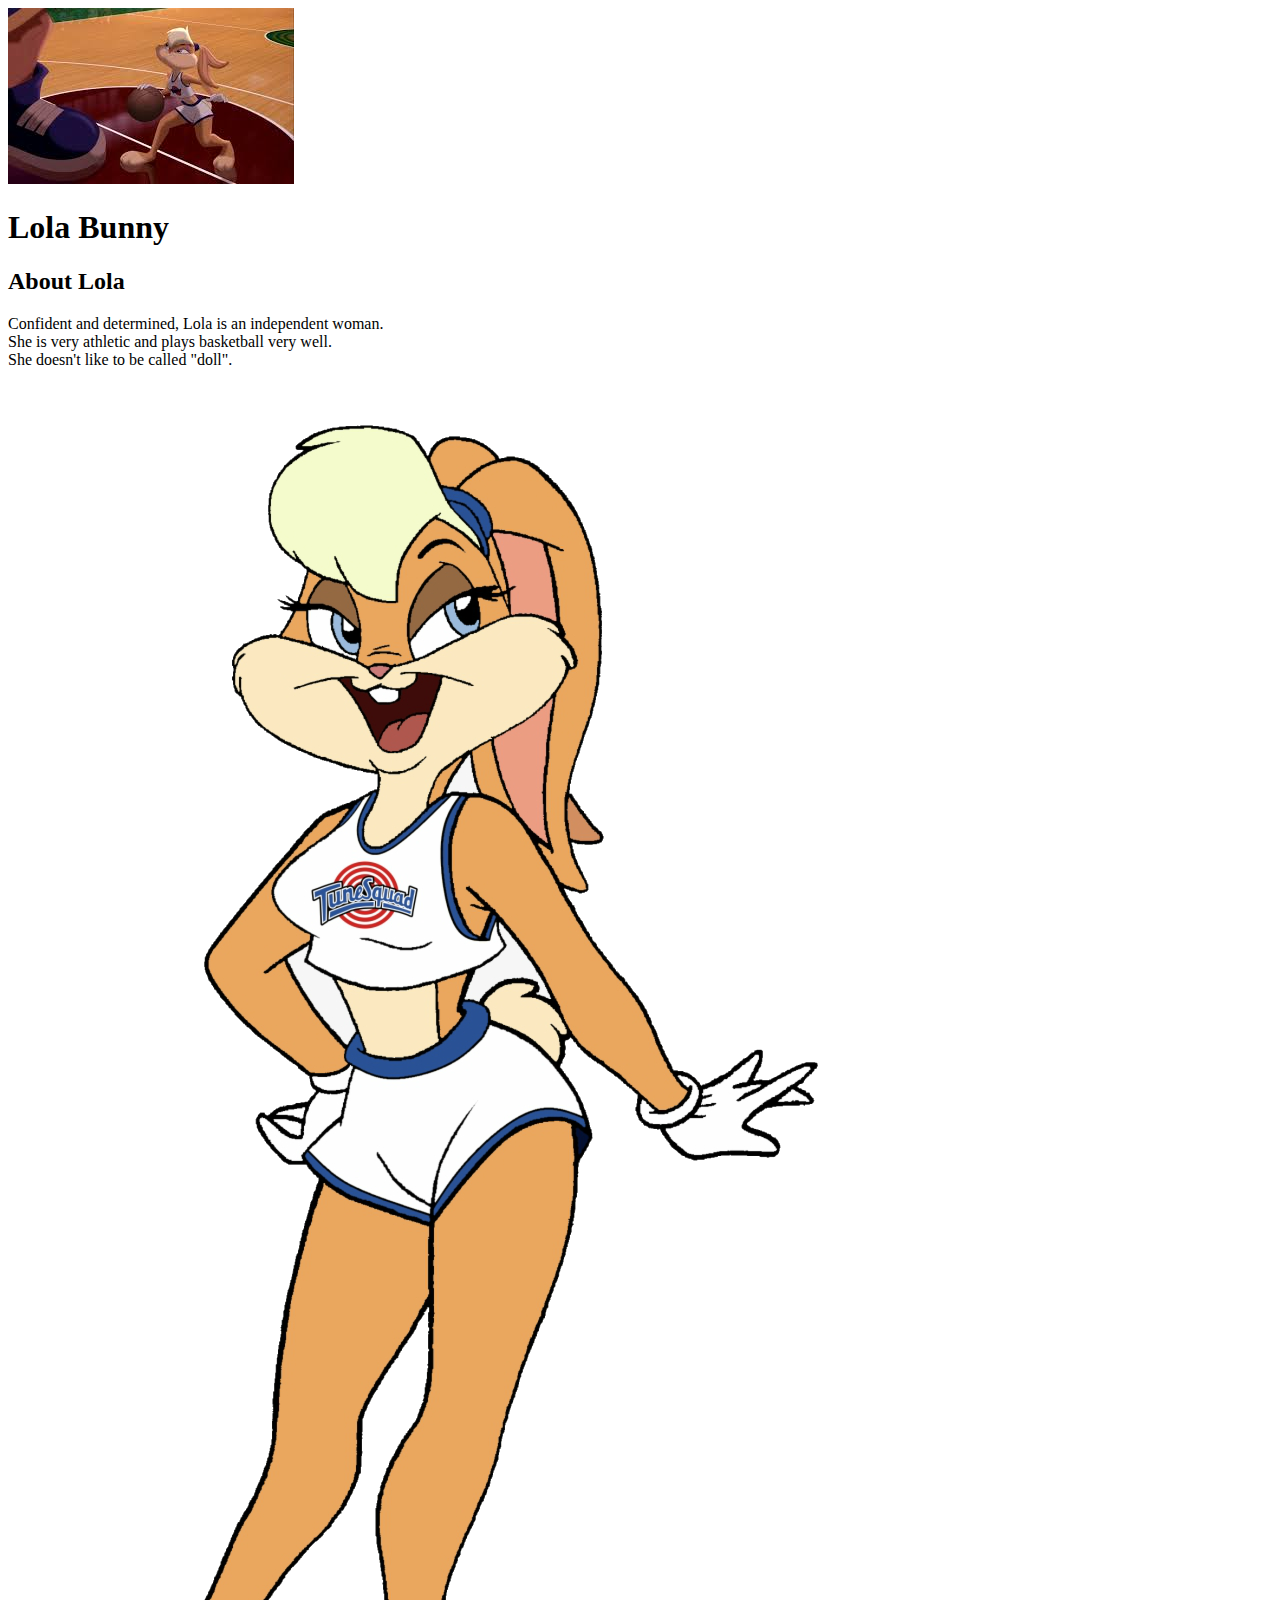
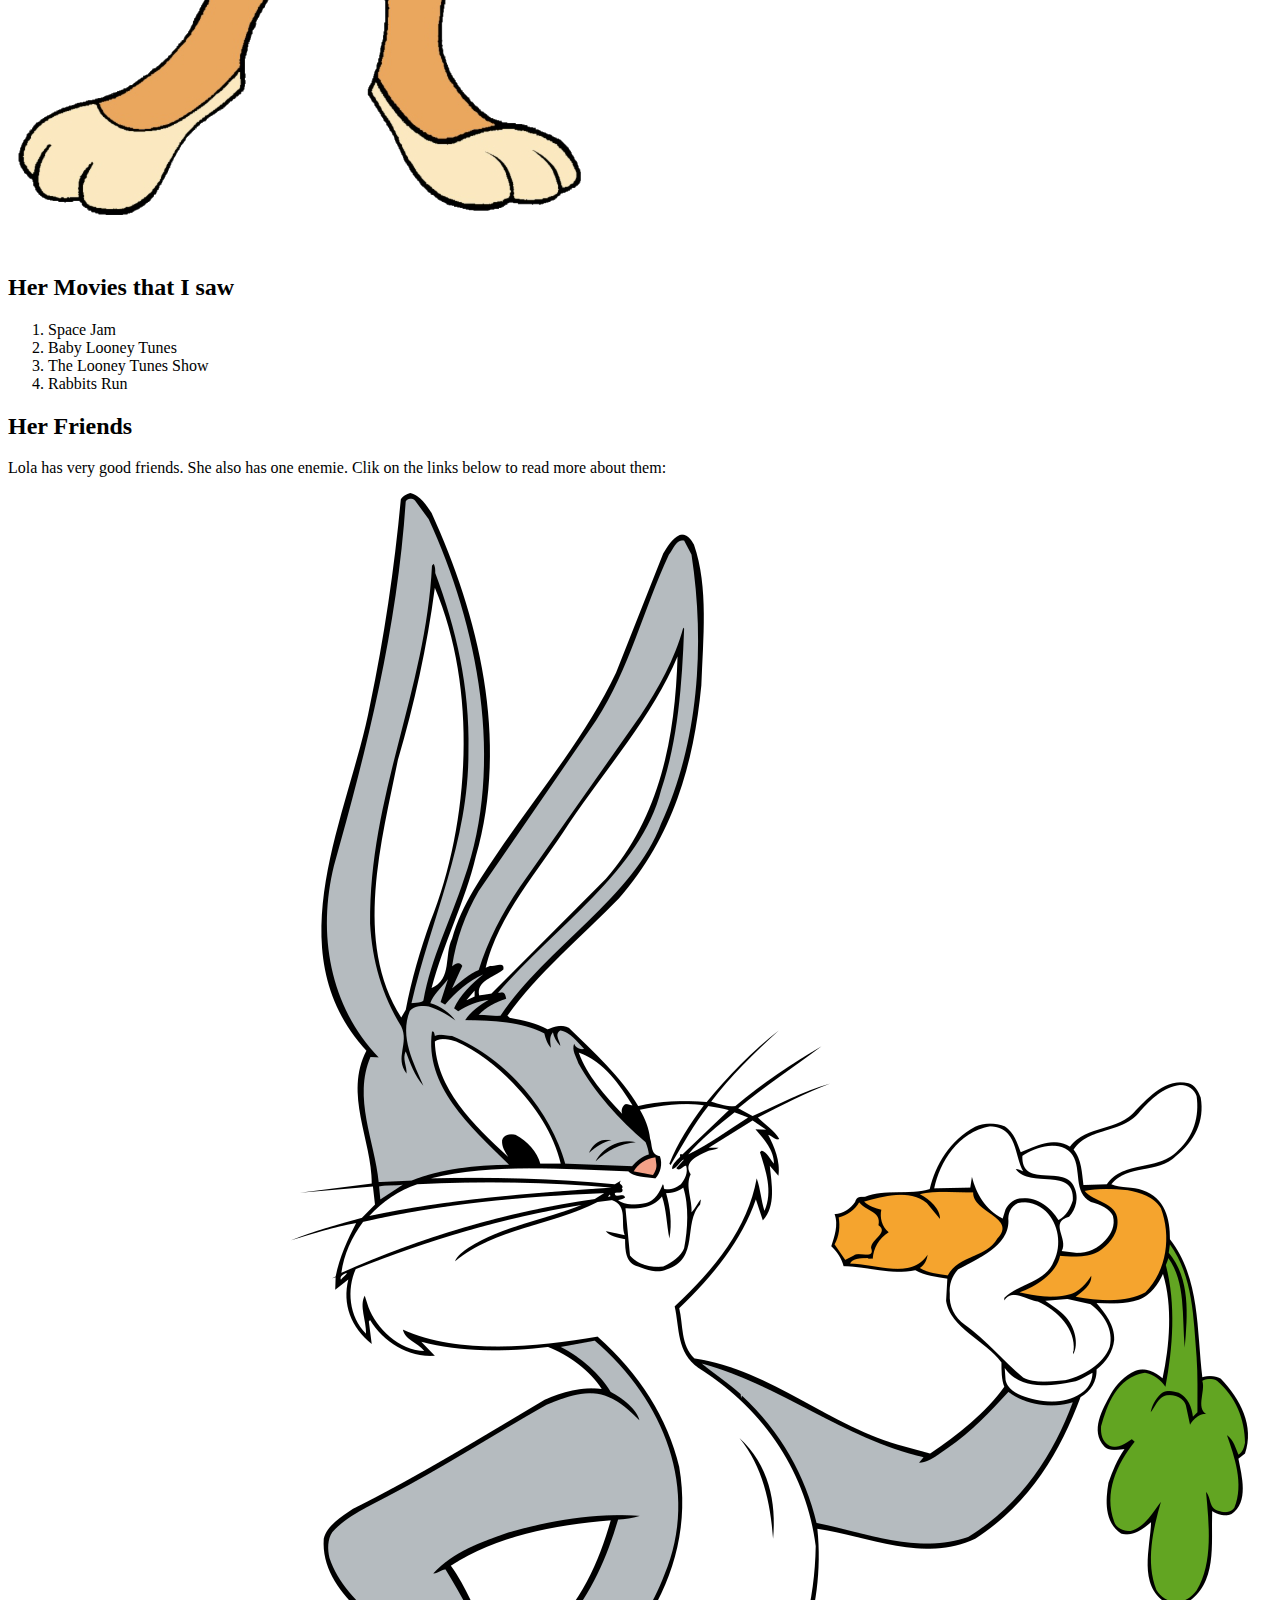
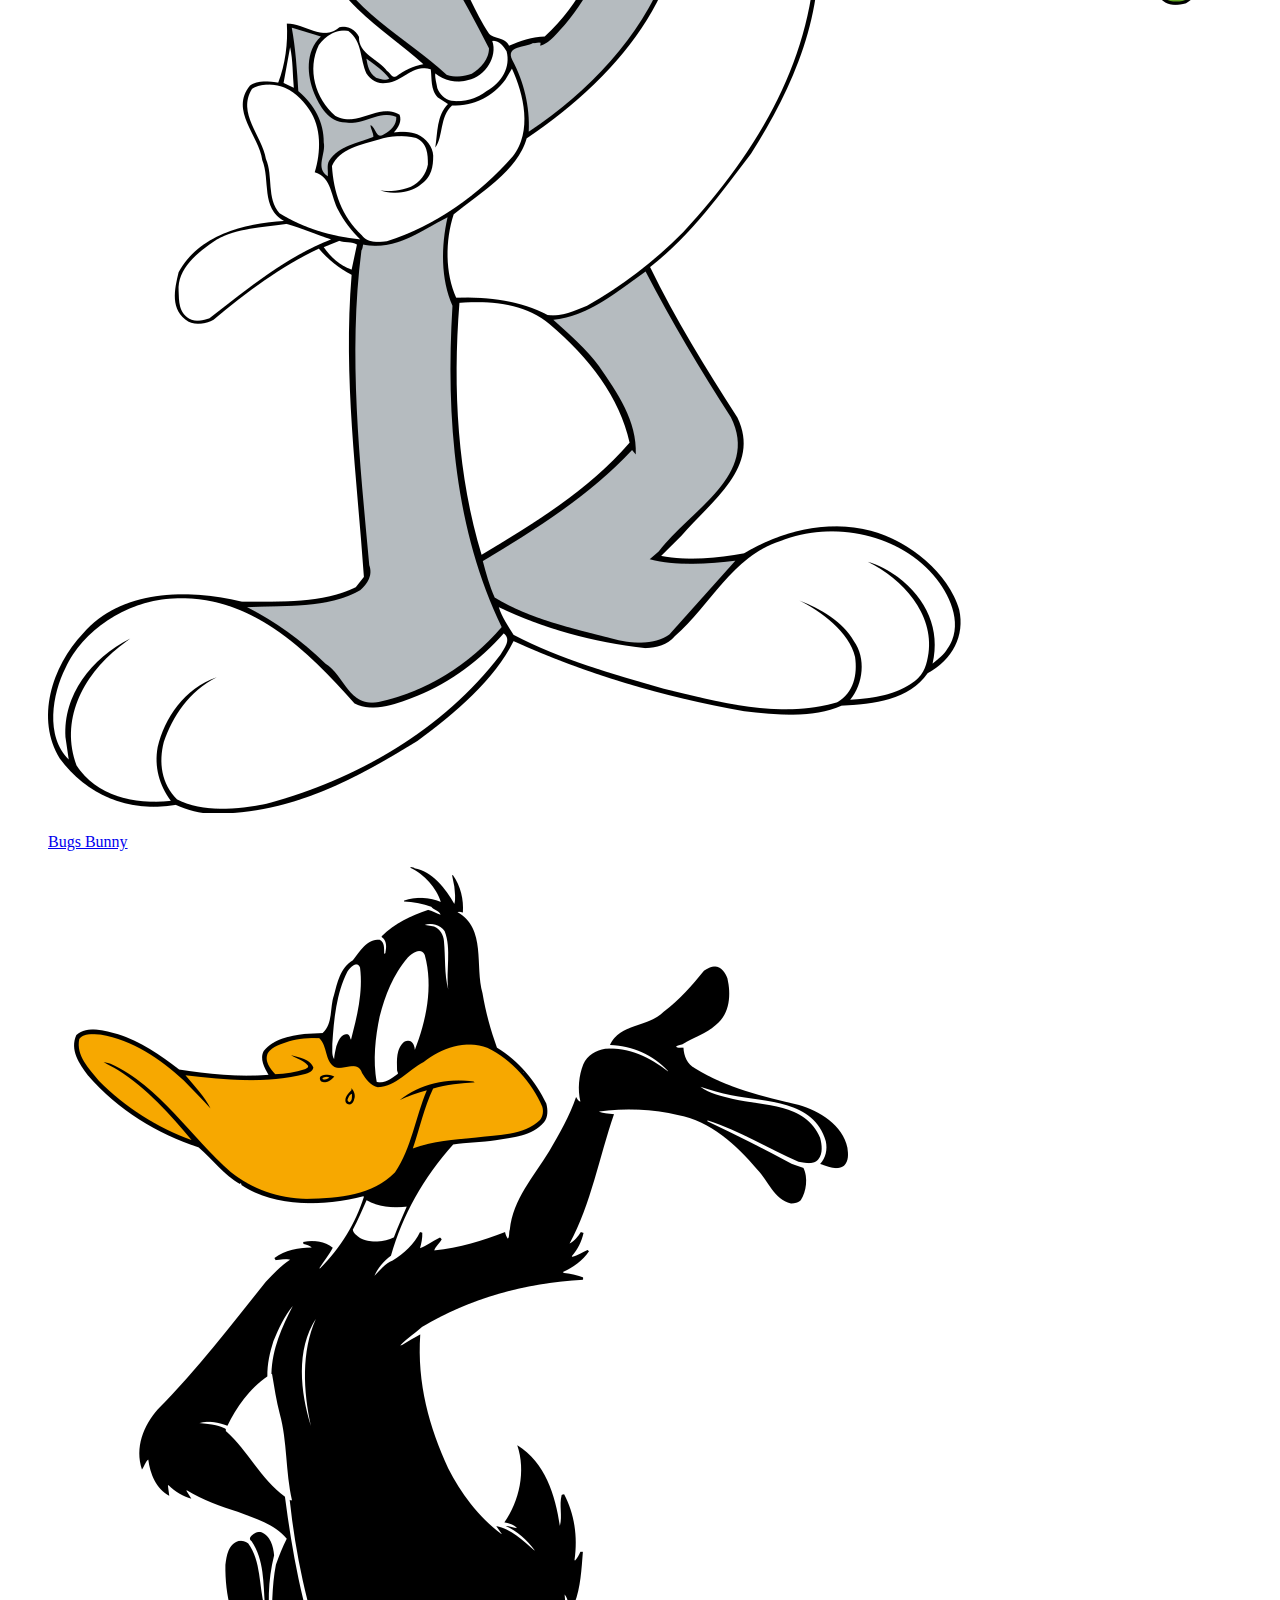
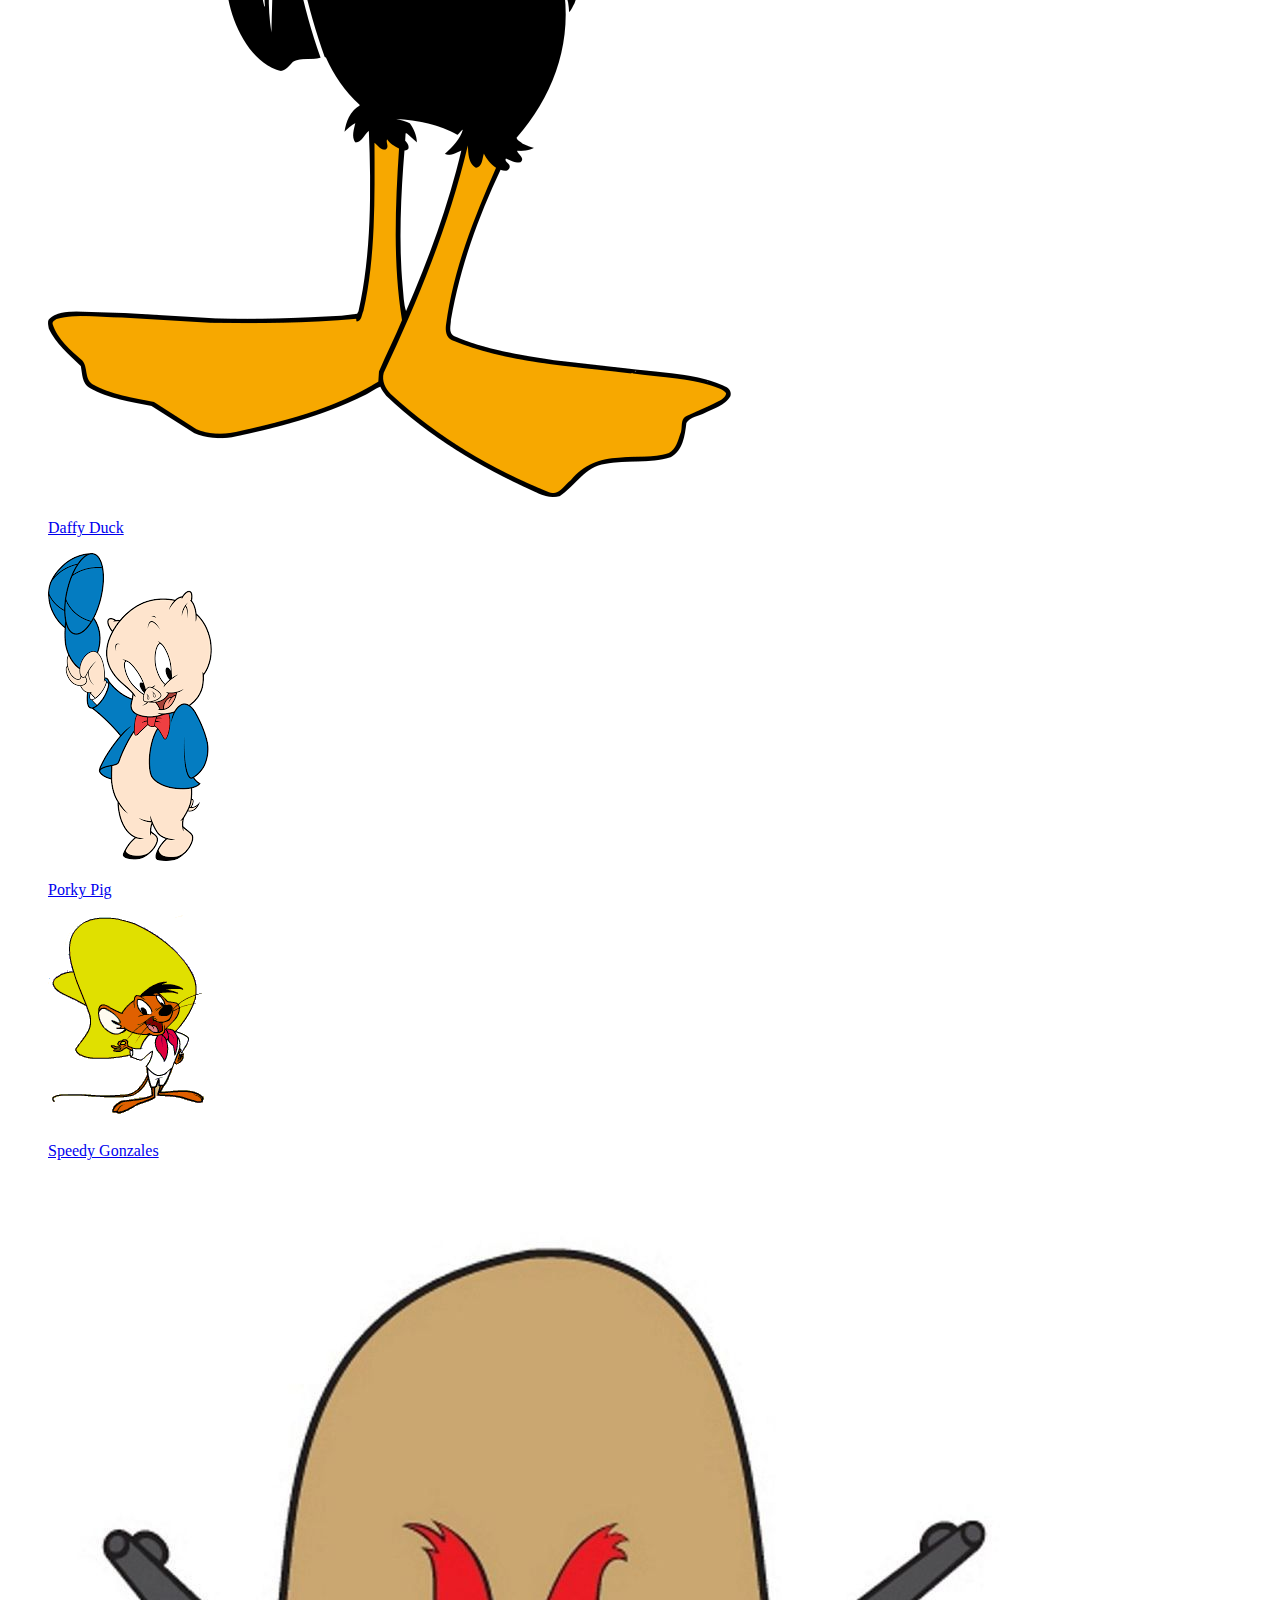
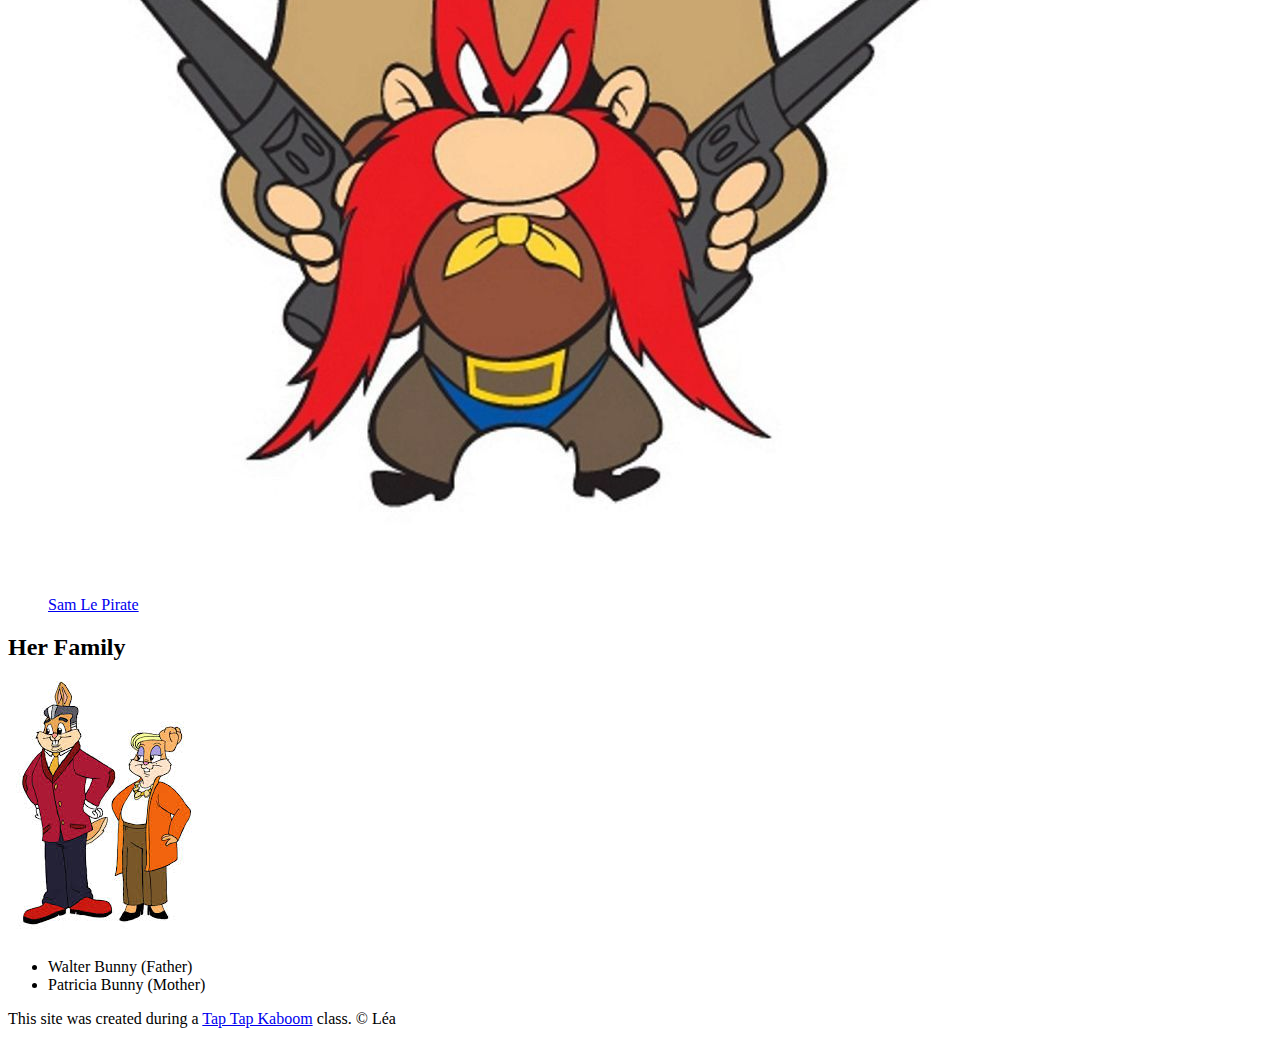
==== index.html @ c544ef2a "added our character's index.html file and a few imagesand" ====
<!DOCTYPE html>
<html>
<head>
	<title>Lola Bunny</title>
	<link rel="icon" href="img/lola_bunny.jpeg">
</head>
<body>
	<!-- header element-->
	<header>
		<img src="img/lola_bunny.jpeg">
		<h1>Lola Bunny</h1>
	</header>

	<!-- main element -->
	<main>
		<h2>About Lola</h2>
		<p>Confident and determined, Lola is an independent woman. <br>She is very athletic and plays basketball very well.<br>She doesn't like to be called "doll".
		</p>
		<img src="img/lola_avatar.jpeg">
		
		<!-- Movies -->
		<h2>Her Movies that I saw</h2>
		<ol>
			<li>Space Jam</li>
			<li>Baby Looney Tunes</li>
			<li>The Looney Tunes Show</li>
			<li>Rabbits Run</li>
		</ol>

		<!-- Friends -->
		<h2>Her Friends</h2>
		<p>Lola has very good friends. She also has one enemie. Clik on the links below to read more about them:</p>
		<ul>
			<img src="img/Bugs_Bunny.jpeg">
			<p><a target="_blank" href="https://fr.wikipedia.org/wiki/Bugs_Bunny">Bugs Bunny</a></p>
			<img src="img/Daffy_Duck.jpeg">
			<p><a target="_blank" href="https://fr.wikipedia.org/wiki/Daffy_Duck">Daffy Duck</a></p>
			<img src="img/Porky_Pig.jpeg">
			<p><a target="_blank" href="https://fr.wikipedia.org/wiki/Porky_Pig">Porky Pig</a></p>
			<img src="img/Speedy_Gonzales.jpeg">
			<p><a target="_blank" href="https://fr.wikipedia.org/wiki/Speedy_Gonzales">Speedy Gonzales</a></p>
			<img src="img/Sam_Lepirate.jpeg">
			<p><a target="_blank" href="https://fr.wikipedia.org/wiki/Sam_le_pirate">Sam Le Pirate</a></p>
		</ul>
		
		<!-- Familly -->
		<h2>Her Family</h2>
			<img src="img/Bunny_parent.jpeg">
		<ul>
			<li>Walter Bunny (Father)</li>
			<li>Patricia Bunny (Mother)</li>
		</ul>
	</main>

	<!-- Footer element -->
	<footer>
		<p>This site was created during a <a target="_blank" href="https://taptapkaboom.com">Tap Tap Kaboom</a> class. &copy; Léa </p>
	</footer>
</body>
</html>
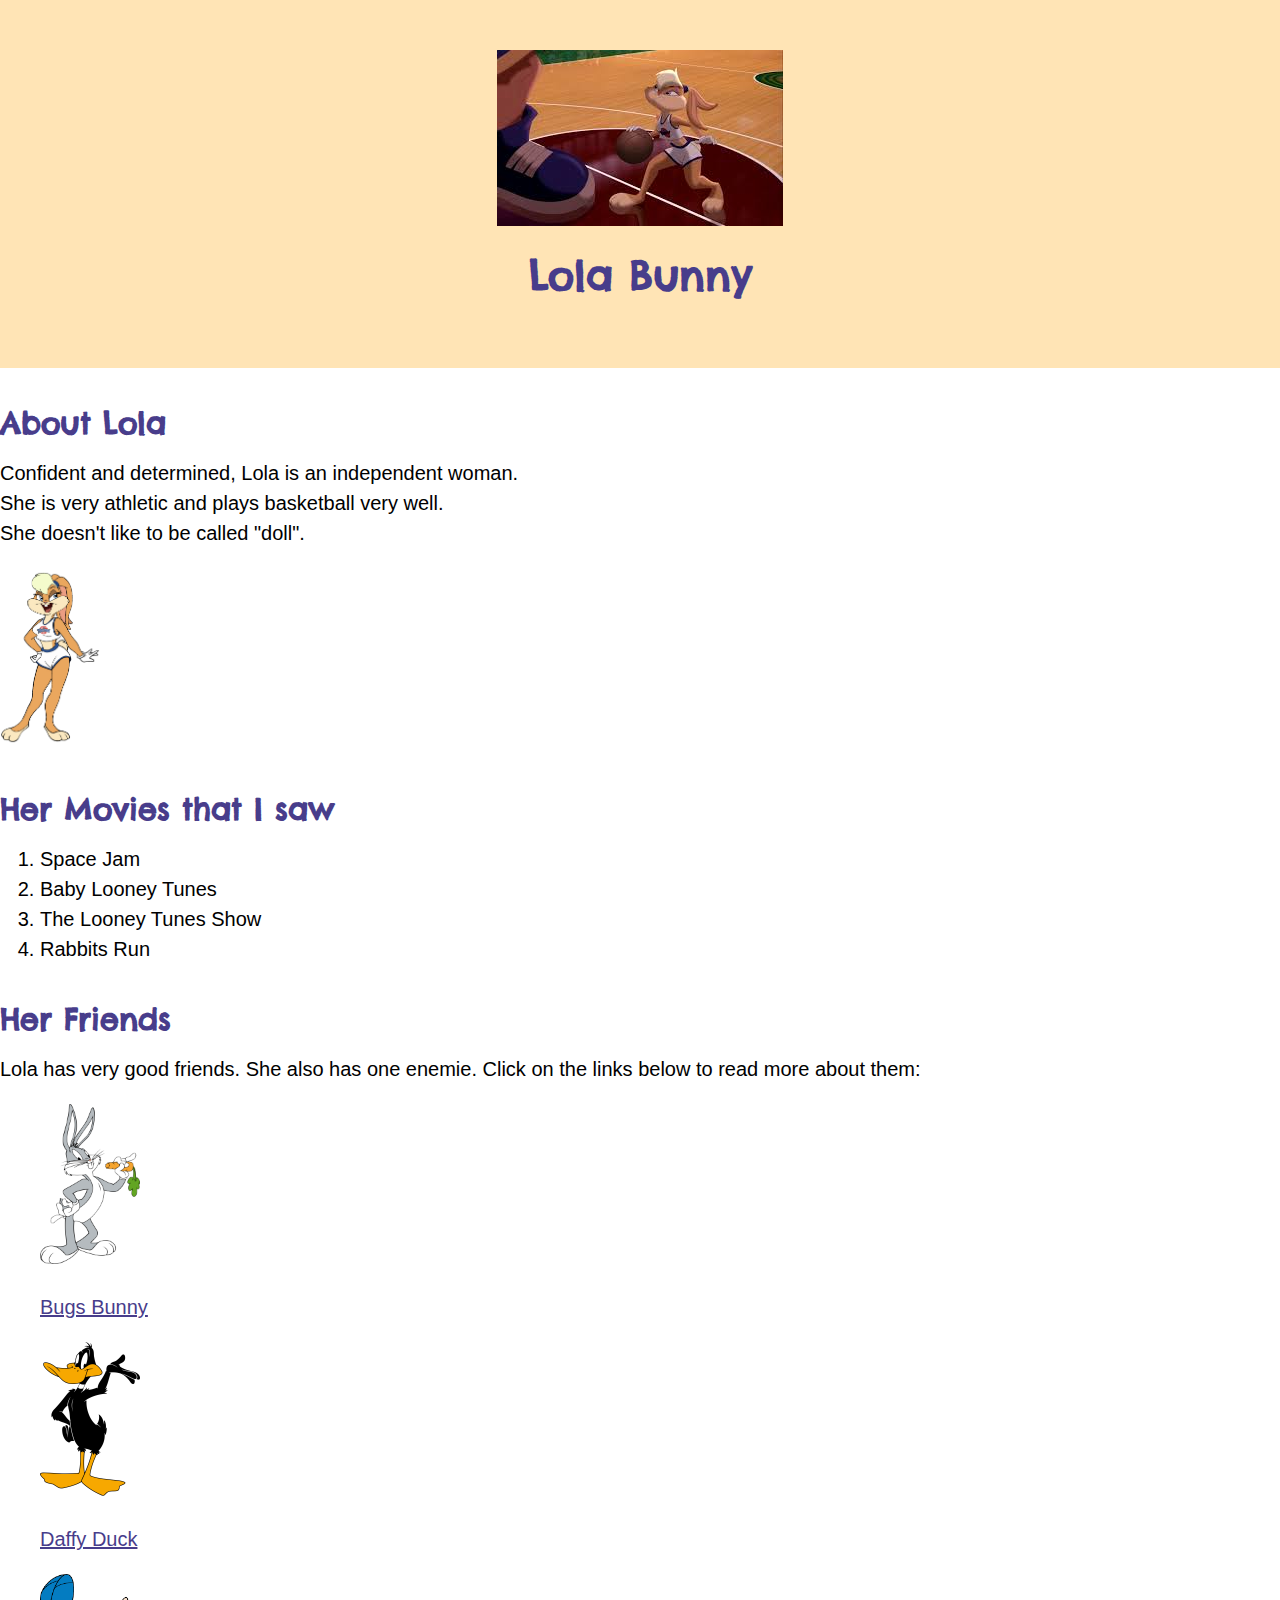
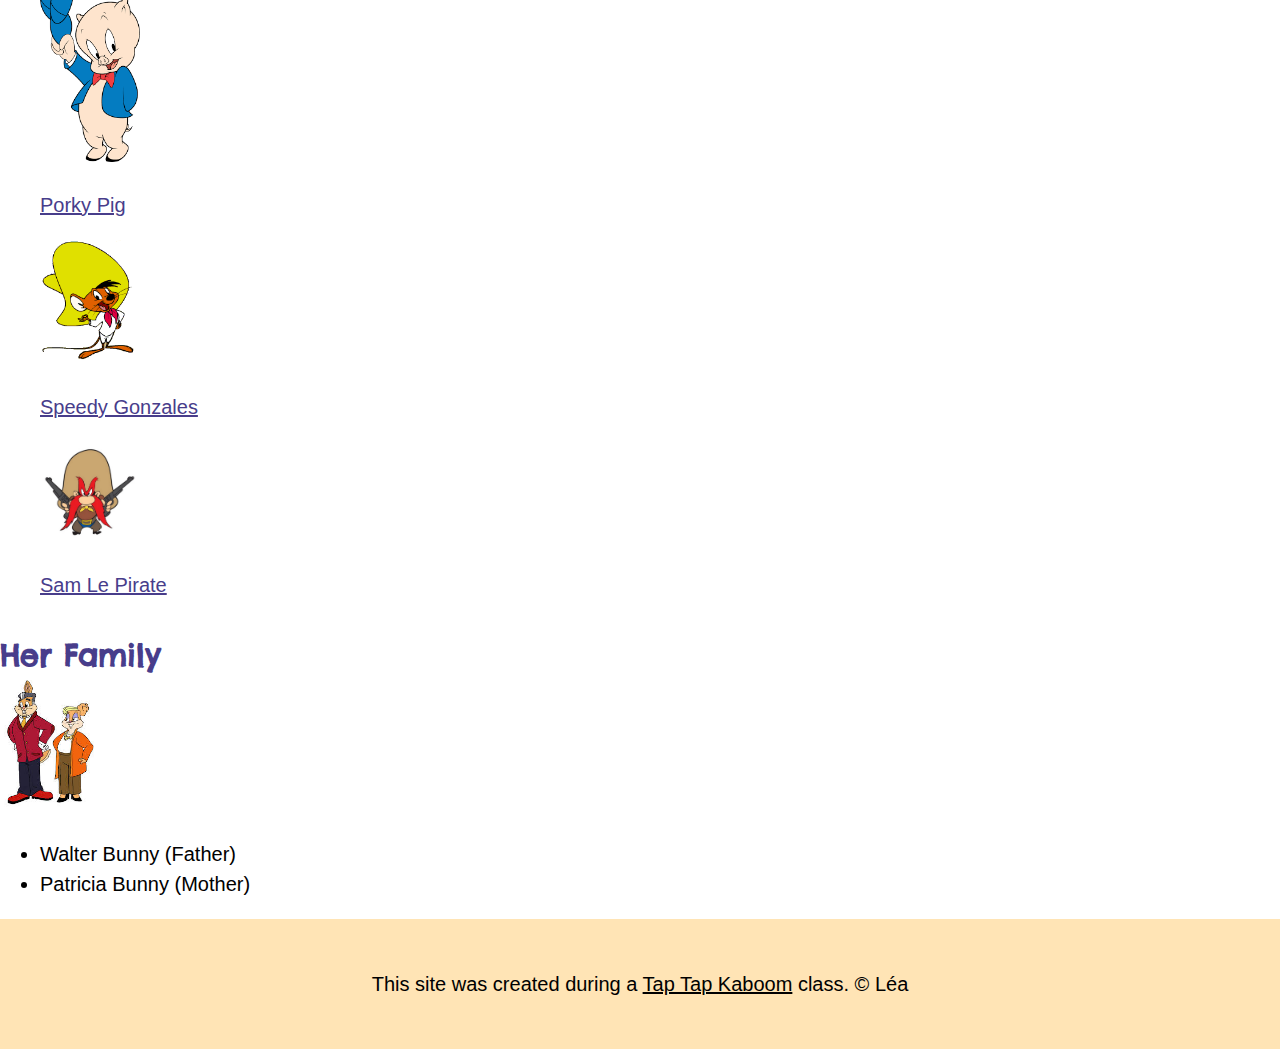
==== commit 16a8ab77: "wrote the CSS for our characters web site and change some html" ====
--- a/index.html
+++ b/index.html
@@ -3,6 +3,8 @@
 <head>
 	<title>Lola Bunny</title>
 	<link rel="icon" href="img/lola_bunny.jpeg">
+	<link href="https://fonts.googleapis.com/css2?family=Chelsea+Market&display=swap" rel="stylesheet">
+	<link rel="stylesheet" type="text/css" href="css/hero.css">
 </head>
 <body>
 	<!-- header element-->
@@ -14,7 +16,7 @@
 	<!-- main element -->
 	<main>
 		<h2>About Lola</h2>
-		<p>Confident and determined, Lola is an independent woman. <br>She is very athletic and plays basketball very well.<br>She doesn't like to be called "doll".
+		<p> Confident and determined, Lola is an independent woman. <br>She is very athletic and plays basketball very well.<br>She doesn't like to be called "doll".
 		</p>
 		<img src="img/lola_avatar.jpeg">
 		
@@ -29,10 +31,10 @@
 
 		<!-- Friends -->
 		<h2>Her Friends</h2>
-		<p>Lola has very good friends. She also has one enemie. Clik on the links below to read more about them:</p>
+		<p>Lola has very good friends. She also has one enemie. Click on the links below to read more about them:</p>
 		<ul>
 			<img src="img/Bugs_Bunny.jpeg">
-			<p><a target="_blank" href="https://fr.wikipedia.org/wiki/Bugs_Bunny">Bugs Bunny</a></p>
+			<p>  <a target="_blank" href="https://fr.wikipedia.org/wiki/Bugs_Bunny"> Bugs Bunny</a></p>
 			<img src="img/Daffy_Duck.jpeg">
 			<p><a target="_blank" href="https://fr.wikipedia.org/wiki/Daffy_Duck">Daffy Duck</a></p>
 			<img src="img/Porky_Pig.jpeg">
--- a/css/hero.css
+++ b/css/hero.css
@@ -0,0 +1,72 @@
+body{
+	margin: 0;
+	font-family: 'Helvetica', 'Arial', sans-serif;
+	font-size: 20px;
+	line-height: 30px;
+}
+
+header{
+	background-color:moccasin; 
+	text-align: center;
+	padding-top: 50px;
+	padding-bottom: 50px;
+}
+
+h1, h2{
+	font-family: 'Chelsea Market', cursive;
+}
+
+header h1{
+	color: #483D8B;
+	font-size: 40px;
+}
+	border-radius: 70% 70% 70% 70%;
+	border: 4px solid white;
+}
+
+main{
+	max-width: 800px;
+	margin:0 auto;
+	padding: 20px;
+}
+
+main img{
+	max-width: 100px;
+}
+
+h2{
+	font-size: 30px;
+	color:#483D8B;
+	margin: 40px 0 10px ;
+}
+
+a{
+	color: #483D8B;
+}
+a:hover{
+	background-color: yellow;
+}
+
+
+footer{
+	background-color:moccasin; 
+	text-align: center;
+	color: black;
+	padding: 50px;
+}
+
+footer p{
+	margin:0;
+}
+
+footer a{
+	color: black;
+}
+
+footer a:hover{
+	opacity: .5;
+	background-color: transparent;
+}
+
+
+
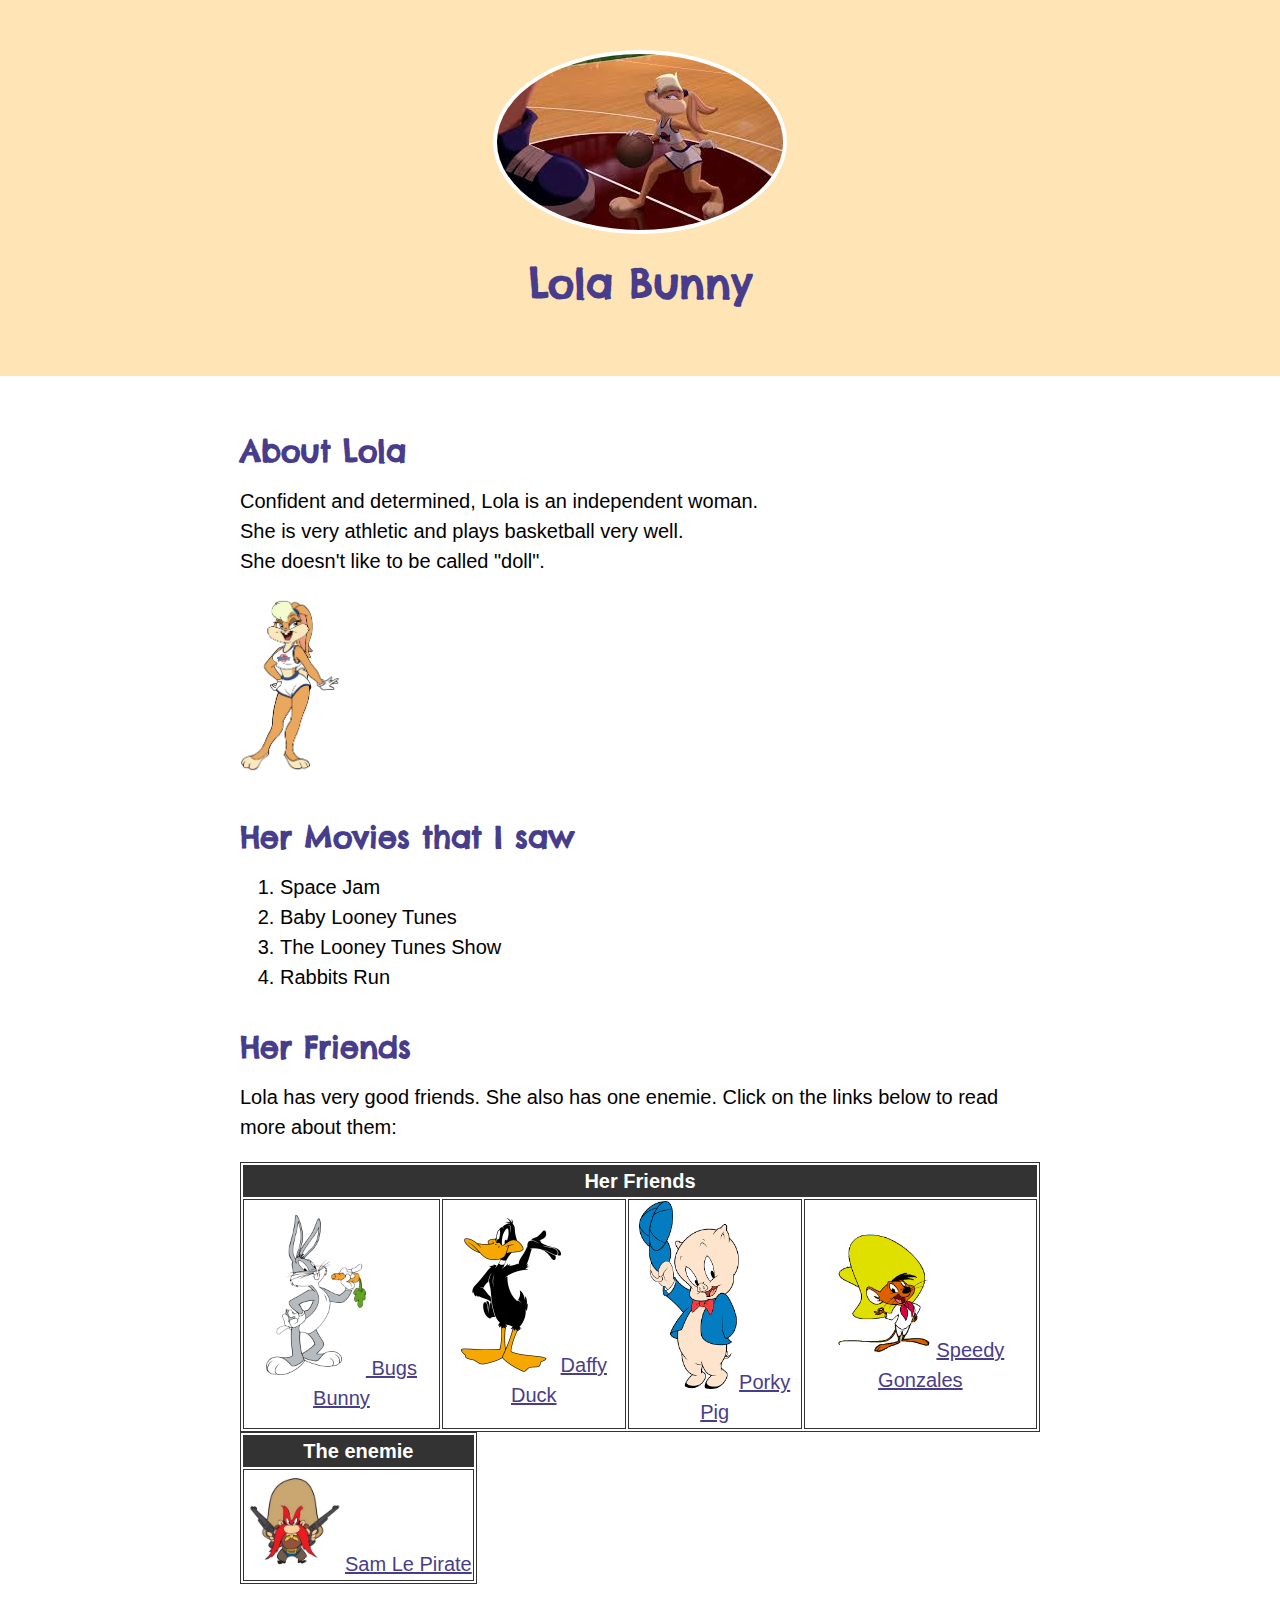
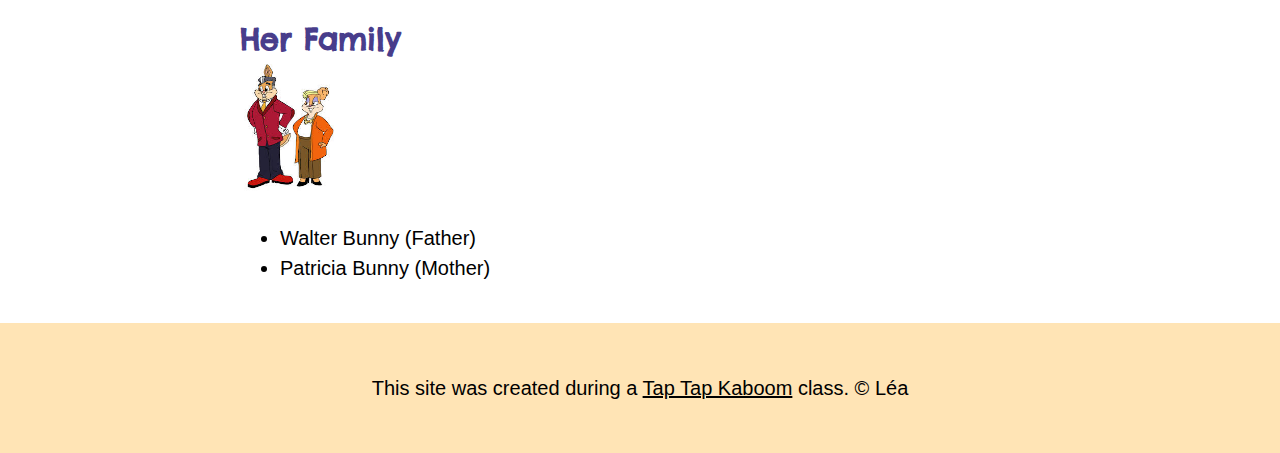
==== commit 0dbd0d7c: "création d'un tableau pour les amis" ====
--- a/index.html
+++ b/index.html
@@ -32,18 +32,32 @@
 		<!-- Friends -->
 		<h2>Her Friends</h2>
 		<p>Lola has very good friends. She also has one enemie. Click on the links below to read more about them:</p>
-		<ul>
-			<img src="img/Bugs_Bunny.jpeg">
-			<p>  <a target="_blank" href="https://fr.wikipedia.org/wiki/Bugs_Bunny"> Bugs Bunny</a></p>
-			<img src="img/Daffy_Duck.jpeg">
-			<p><a target="_blank" href="https://fr.wikipedia.org/wiki/Daffy_Duck">Daffy Duck</a></p>
-			<img src="img/Porky_Pig.jpeg">
-			<p><a target="_blank" href="https://fr.wikipedia.org/wiki/Porky_Pig">Porky Pig</a></p>
-			<img src="img/Speedy_Gonzales.jpeg">
-			<p><a target="_blank" href="https://fr.wikipedia.org/wiki/Speedy_Gonzales">Speedy Gonzales</a></p>
-			<img src="img/Sam_Lepirate.jpeg">
-			<p><a target="_blank" href="https://fr.wikipedia.org/wiki/Sam_le_pirate">Sam Le Pirate</a></p>
-		</ul>
+		<table>
+			<thead>
+				<tr>
+					<th colspan="4"> Her Friends </th>
+				</tr>
+			</thead>
+			<tbody>
+				<tr>
+					<td><img src="img/Bugs_Bunny.jpeg"><a target="_blank" href="https://fr.wikipedia.org/wiki/Bugs_Bunny"> Bugs Bunny</a></td>
+					<td><img src="img/Daffy_Duck.jpeg"><a target="_blank" href="https://fr.wikipedia.org/wiki/Daffy_Duck">Daffy Duck</a></td>
+					<td><img src="img/Porky_Pig.jpeg"><a target="_blank" href="https://fr.wikipedia.org/wiki/Porky_Pig">Porky Pig</a></td>
+					<td><img src="img/Speedy_Gonzales.jpeg"><a target="_blank" href="https://fr.wikipedia.org/wiki/Speedy_Gonzales">Speedy Gonzales</a></td>
+				</tr>
+			</tbody>
+		</table>
+
+		<table>
+			<thead>
+					<th colspan="1"> The enemie
+			</thead>
+			<tbody>
+				<td><img src="img/Sam_Lepirate.jpeg"><a target="_blank" href="https://fr.wikipedia.org/wiki/Sam_le_pirate">Sam Le Pirate</a>
+				</td>
+			</tbody>
+			
+		</table>
 		
 		<!-- Familly -->
 		<h2>Her Family</h2>
--- a/css/hero.css
+++ b/css/hero.css
@@ -16,10 +16,13 @@
 	font-family: 'Chelsea Market', cursive;
 }
 
+/* header styles */
+
 header h1{
 	color: #483D8B;
 	font-size: 40px;
 }
+header img{
 	border-radius: 70% 70% 70% 70%;
 	border: 4px solid white;
 }
@@ -68,5 +71,16 @@
 	background-color: transparent;
 }
 
-
-
+table{
+	text-align: center;
+}
+table,
+td{
+	border: 1px solid #333;
+	text-align: center;
+}
+thead,
+tfoot{
+	background-color: #333;
+	color: #fff;
+}
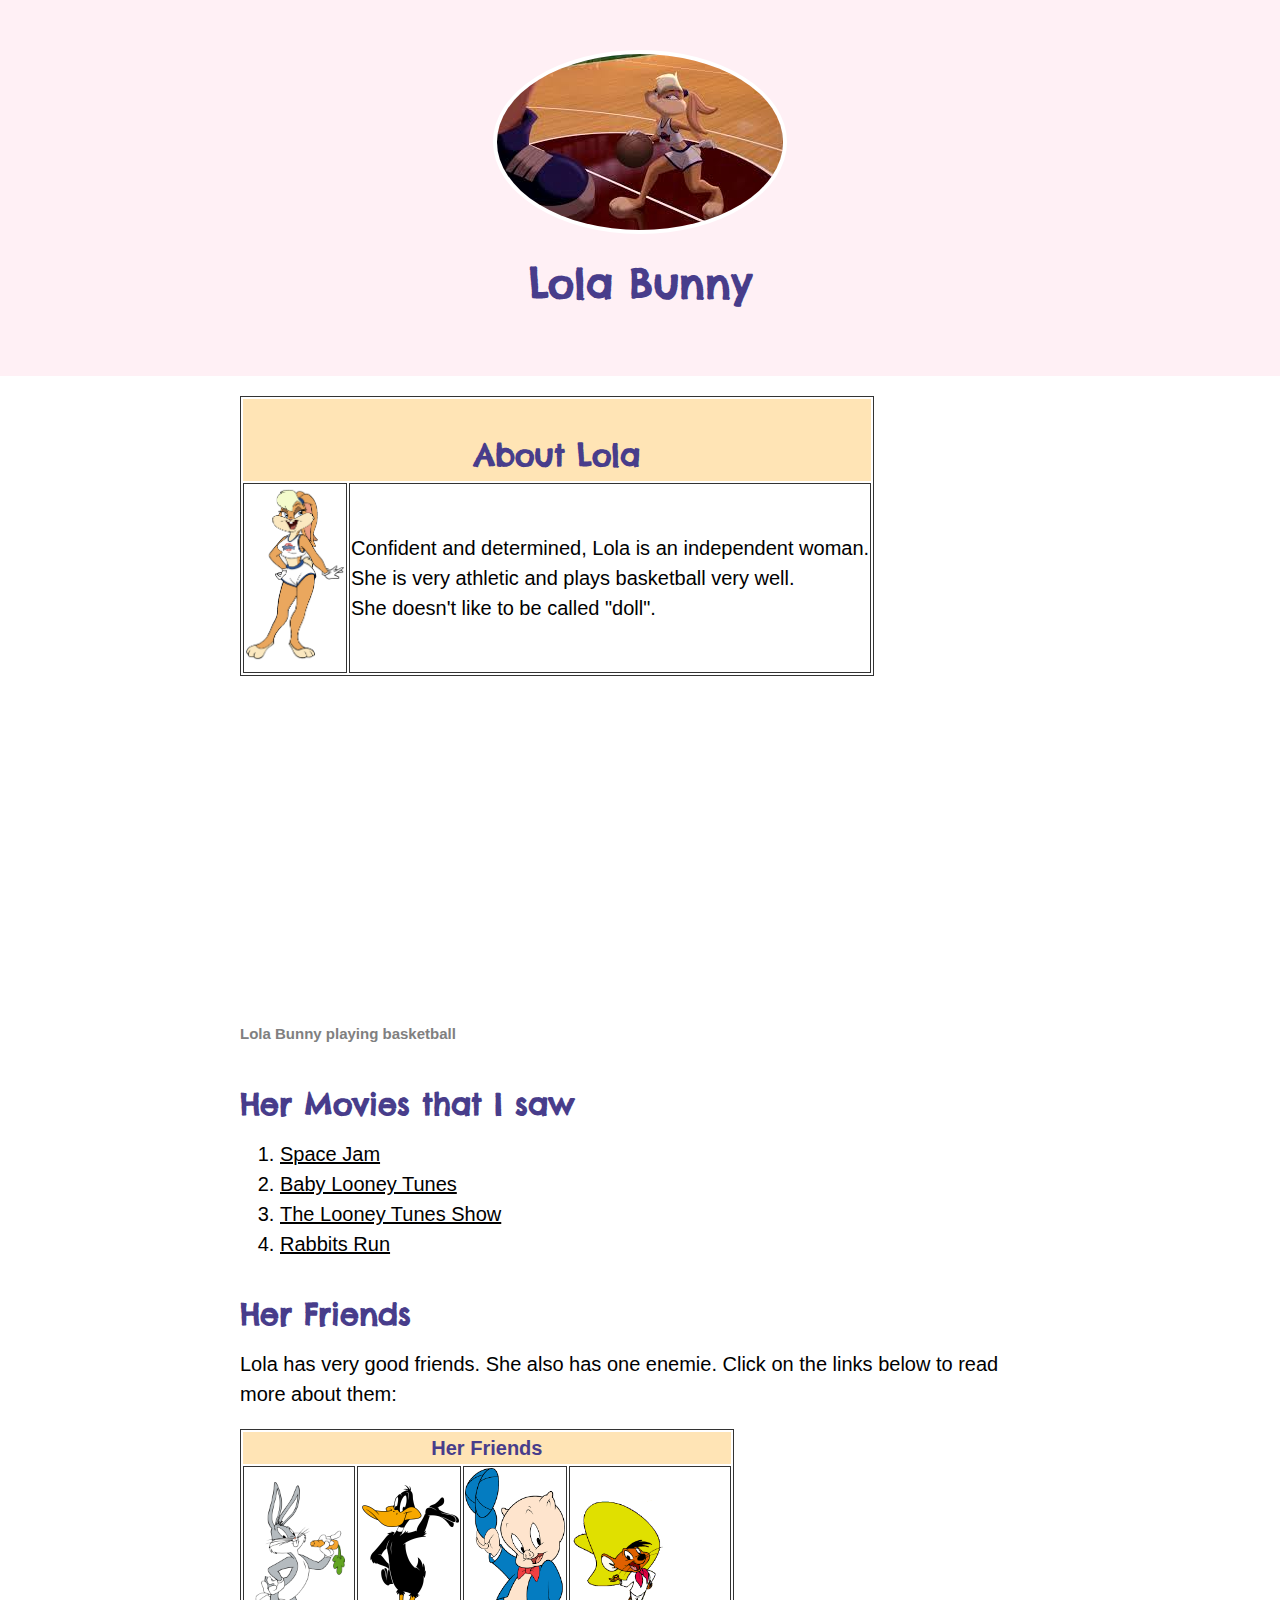
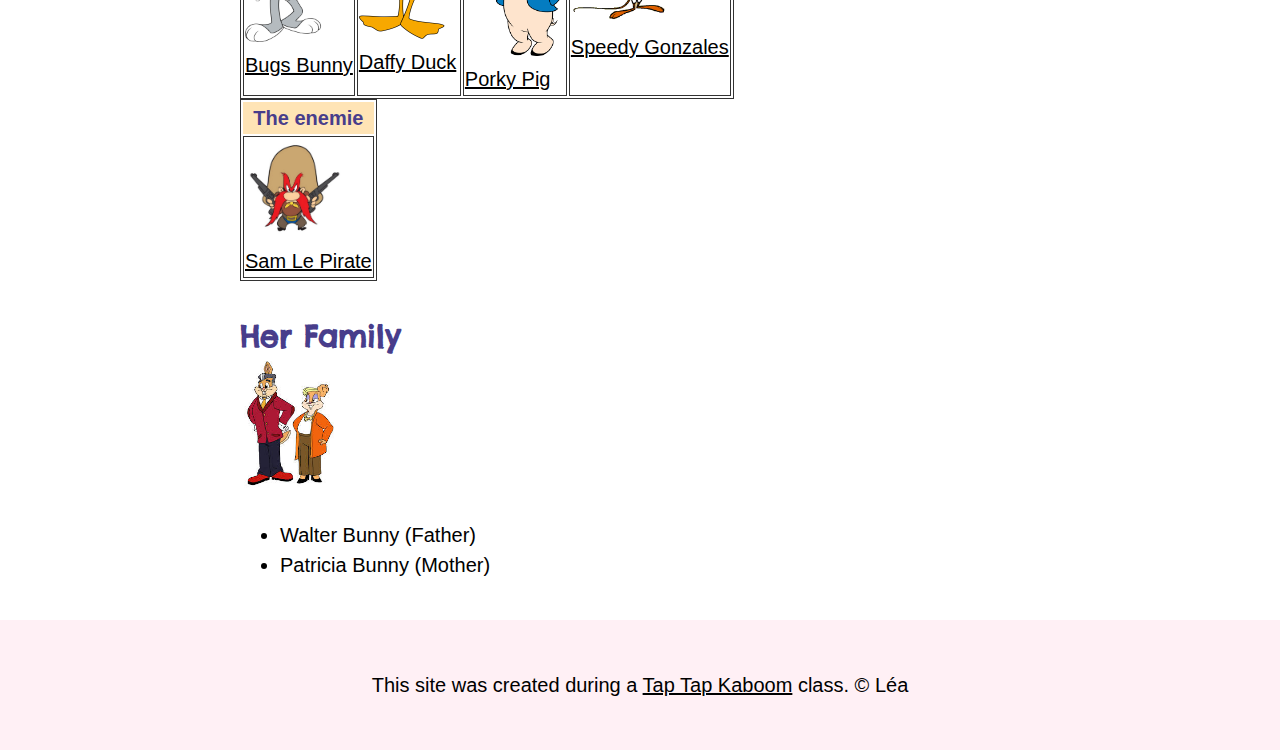
==== commit e6fe4c04: "ajout de lien yt et d'un tableau pour la partie about Lola" ====
--- a/index.html
+++ b/index.html
@@ -15,18 +15,30 @@
 
 	<!-- main element -->
 	<main>
-		<h2>About Lola</h2>
-		<p> Confident and determined, Lola is an independent woman. <br>She is very athletic and plays basketball very well.<br>She doesn't like to be called "doll".
-		</p>
-		<img src="img/lola_avatar.jpeg">
+		<table>
+			<thead>
+				<th colspan="2"><h2>About Lola </h2></th>
+			</thead>
+			<tbody>
+				<tr>
+					<td><img src="img/lola_avatar.jpeg"></td>
+					<td>Confident and determined, Lola is an independent woman. <br>She is very athletic and plays basketball very well.<br>She doesn't like to be called "doll".</td>
+				</tr>
+			</tbody>
+		</table>
+
+		<iframe width="560" height="315" src="https://www.youtube.com/embed/iDkWJT8EMs0" frameborder="0" allow="accelerometer; autoplay; encrypted-media; gyroscope; picture-in-picture" allowfullscreen></iframe>
+		<h3>Lola Bunny playing basketball</h3>
+		
+		
 		
 		<!-- Movies -->
 		<h2>Her Movies that I saw</h2>
 		<ol>
-			<li>Space Jam</li>
-			<li>Baby Looney Tunes</li>
-			<li>The Looney Tunes Show</li>
-			<li>Rabbits Run</li>
+			<li><a href="https://www.youtube.com/watch?v=rOFP8O-Coyg"> Space Jam </a></li>
+			<li><a href="https://www.youtube.com/watch?v=0UqSA_RNVSk">Baby Looney Tunes</a></li>
+			<li><a href="https://www.youtube.com/watch?v=FU9CZEOdvio">The Looney Tunes Show</a> </li>
+			<li><a href="https://www.youtube.com/watch?v=9D-2LEuXyxw">Rabbits Run</a></li>
 		</ol>
 
 		<!-- Friends -->
@@ -40,10 +52,10 @@
 			</thead>
 			<tbody>
 				<tr>
-					<td><img src="img/Bugs_Bunny.jpeg"><a target="_blank" href="https://fr.wikipedia.org/wiki/Bugs_Bunny"> Bugs Bunny</a></td>
-					<td><img src="img/Daffy_Duck.jpeg"><a target="_blank" href="https://fr.wikipedia.org/wiki/Daffy_Duck">Daffy Duck</a></td>
-					<td><img src="img/Porky_Pig.jpeg"><a target="_blank" href="https://fr.wikipedia.org/wiki/Porky_Pig">Porky Pig</a></td>
-					<td><img src="img/Speedy_Gonzales.jpeg"><a target="_blank" href="https://fr.wikipedia.org/wiki/Speedy_Gonzales">Speedy Gonzales</a></td>
+					<td><img src="img/Bugs_Bunny.jpeg"><br><a target="_blank" href="https://fr.wikipedia.org/wiki/Bugs_Bunny"> Bugs Bunny</a></td>
+					<td><img src="img/Daffy_Duck.jpeg"><br><a target="_blank" href="https://fr.wikipedia.org/wiki/Daffy_Duck">Daffy Duck</a></td>
+					<td><img src="img/Porky_Pig.jpeg"><br><a target="_blank" href="https://fr.wikipedia.org/wiki/Porky_Pig">Porky Pig</a></td>
+					<td><img src="img/Speedy_Gonzales.jpeg"><br><a target="_blank" href="https://fr.wikipedia.org/wiki/Speedy_Gonzales">Speedy Gonzales</a></td>
 				</tr>
 			</tbody>
 		</table>
@@ -53,7 +65,7 @@
 					<th colspan="1"> The enemie
 			</thead>
 			<tbody>
-				<td><img src="img/Sam_Lepirate.jpeg"><a target="_blank" href="https://fr.wikipedia.org/wiki/Sam_le_pirate">Sam Le Pirate</a>
+				<td><img src="img/Sam_Lepirate.jpeg"><br><a target="_blank" href="https://fr.wikipedia.org/wiki/Sam_le_pirate">Sam Le Pirate</a>
 				</td>
 			</tbody>
 			
--- a/css/hero.css
+++ b/css/hero.css
@@ -6,7 +6,7 @@
 }
 
 header{
-	background-color:moccasin; 
+	background-color: lavenderblush; 
 	text-align: center;
 	padding-top: 50px;
 	padding-bottom: 50px;
@@ -30,7 +30,8 @@
 main{
 	max-width: 800px;
 	margin:0 auto;
-	padding: 20px;
+	padding: 20px ;
+	background-color: white;
 }
 
 main img{
@@ -44,15 +45,15 @@
 }
 
 a{
-	color: #483D8B;
+	color: black;
 }
 a:hover{
-	background-color: yellow;
+	background-color: pink;
 }
 
 
 footer{
-	background-color:moccasin; 
+	background-color: lavenderblush; 
 	text-align: center;
 	color: black;
 	padding: 50px;
@@ -81,6 +82,24 @@
 }
 thead,
 tfoot{
-	background-color: #333;
-	color: #fff;
+	background-color: moccasin;
+	color: #483D8B;
 }
+
+td{
+	text-align: justify;
+
+}
+
+h3{
+	font-size: 15px;
+	color: gray;
+	margin-top: 0
+}
+
+iframe{
+	margin-top: 20px;
+	margin-left: 40px;
+}
+
+
